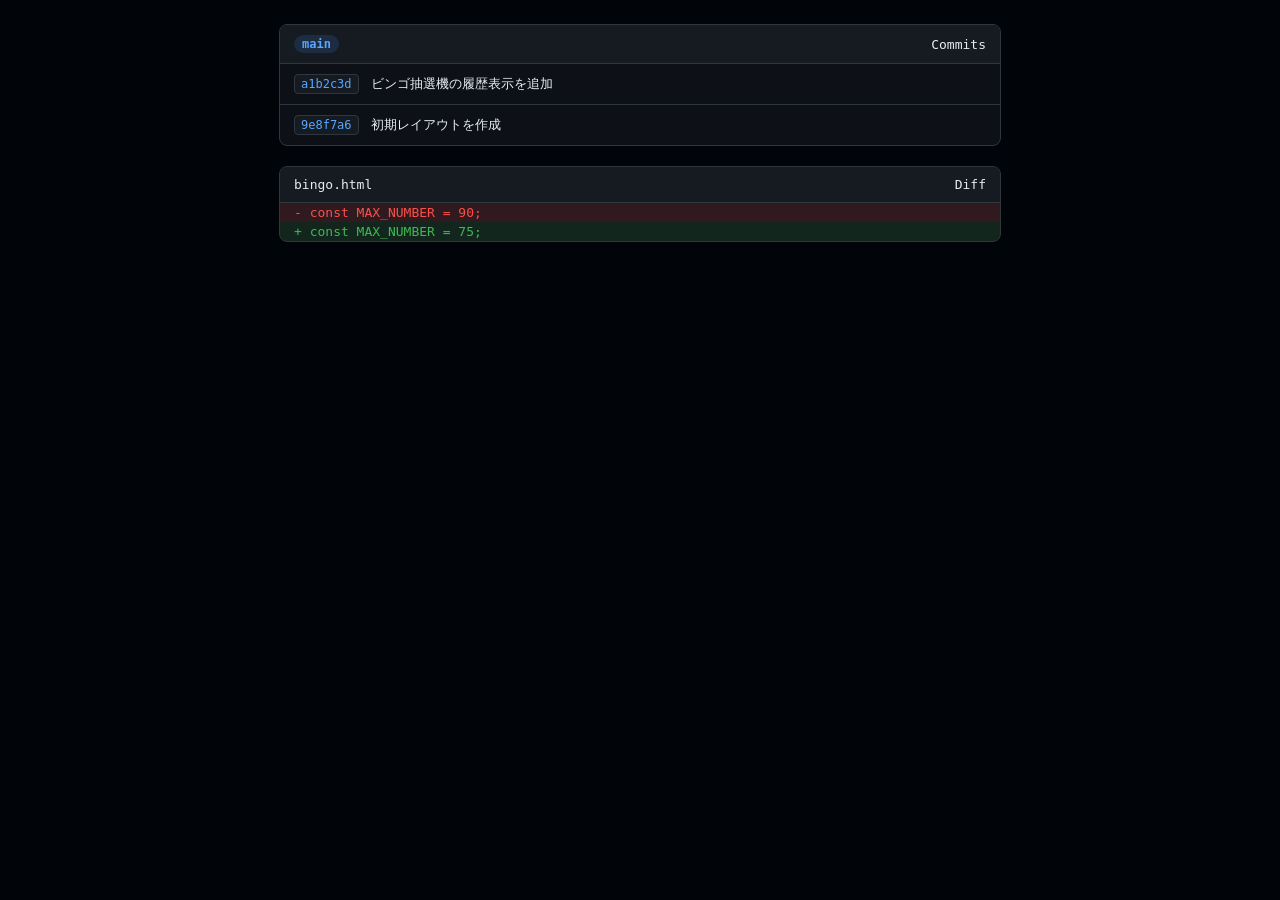
==== index.html @ 0405ed3b "Add files via upload" ====
<!DOCTYPE html>
<html lang="ja">
<head>
  <meta charset="UTF-8">
  <meta name="viewport" content="width=device-width, initial-scale=1.0">
  <title>Git コミット・差分ビュー</title>
  <style>
    /* Git コミットログ・差分ビュー用スタイル */
    :root {
      --git-bg: #0d1117;
      --git-surface: #161b22;
      --git-border: #30363d;
      --git-text: #e6edf3;
      --git-muted: #8b949e;
      --git-add-bg: rgba(46, 160, 67, 0.15);
      --git-add-text: #3fb950;
      --git-del-bg: rgba(248, 81, 73, 0.15);
      --git-del-text: #f85149;
      --git-branch-bg: rgba(56, 139, 253, 0.15);
      --git-branch-text: #58a6ff;
    }

    body {
      background-color: #010409;
      color: var(--git-text);
      font-family: -apple-system, BlinkMacSystemFont, "Segoe UI", sans-serif;
      margin: 0;
      padding: 24px;
    }

    .git-panel {
      max-width: 720px;
      margin: 0 auto 20px;
      background-color: var(--git-bg);
      color: var(--git-text);
      border: 1px solid var(--git-border);
      border-radius: 8px;
      font-family: ui-monospace, SFMono-Regular, Menlo, Monaco, Consolas, monospace;
      font-size: 13px;
      overflow: hidden;
    }

    .git-header {
      display: flex;
      align-items: center;
      justify-content: space-between;
      padding: 10px 14px;
      background-color: var(--git-surface);
      border-bottom: 1px solid var(--git-border);
    }

    .git-branch {
      display: inline-flex;
      align-items: center;
      gap: 6px;
      padding: 2px 8px;
      border-radius: 999px;
      background-color: var(--git-branch-bg);
      color: var(--git-branch-text);
      font-size: 12px;
      font-weight: 600;
    }

    .git-commit-list {
      list-style: none;
      margin: 0;
      padding: 0;
    }

    .git-commit-item {
      display: flex;
      align-items: center;
      gap: 12px;
      padding: 10px 14px;
      border-bottom: 1px solid var(--git-border);
    }

    .git-commit-item:last-child {
      border-bottom: none;
    }

    .git-hash {
      color: var(--git-branch-text);
      background-color: var(--git-surface);
      border: 1px solid var(--git-border);
      border-radius: 4px;
      padding: 2px 6px;
      font-size: 12px;
    }

    .git-diff-line {
      padding: 2px 14px;
      white-space: pre-wrap;
      word-break: break-all;
    }

    .git-diff-add {
      background-color: var(--git-add-bg);
      color: var(--git-add-text);
    }

    .git-diff-add::before {
      content: "+ ";
    }

    .git-diff-del {
      background-color: var(--git-del-bg);
      color: var(--git-del-text);
    }

    .git-diff-del::before {
      content: "- ";
    }
  </style>
</head>
<body>

  <!-- コミット一覧パネル -->
  <div class="git-panel">
    <div class="git-header">
      <span class="git-branch">main</span>
      <span>Commits</span>
    </div>
    <ul class="git-commit-list">
      <li class="git-commit-item">
        <span class="git-hash">a1b2c3d</span>
        <span>ビンゴ抽選機の履歴表示を追加</span>
      </li>
      <li class="git-commit-item">
        <span class="git-hash">9e8f7a6</span>
        <span>初期レイアウトを作成</span>
      </li>
    </ul>
  </div>

  <!-- 差分（diff）パネル -->
  <div class="git-panel">
    <div class="git-header">
      <span>bingo.html</span>
      <span>Diff</span>
    </div>
    <div class="git-diff-line git-diff-del">const MAX_NUMBER = 90;</div>
    <div class="git-diff-line git-diff-add">const MAX_NUMBER = 75;</div>
  </div>

</body>
</html>
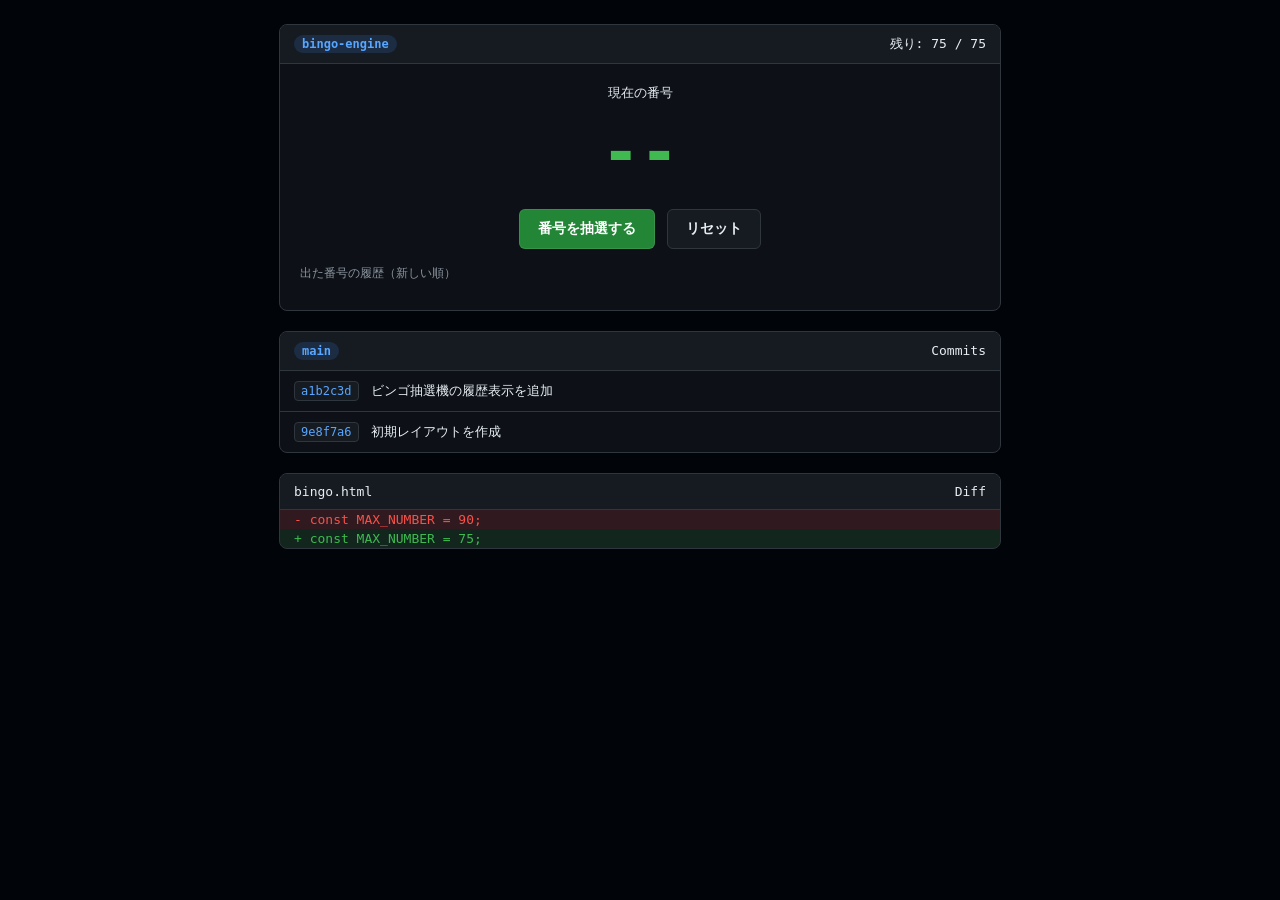
==== commit ffdd013d: "Update bingo engine layout and functionality" ====
--- a/index.html
+++ b/index.html
@@ -3,9 +3,8 @@
 <head>
   <meta charset="UTF-8">
   <meta name="viewport" content="width=device-width, initial-scale=1.0">
-  <title>Git コミット・差分ビュー</title>
+  <title>Git風 ビンゴ抽選機</title>
   <style>
-    /* Git コミットログ・差分ビュー用スタイル */
     :root {
       --git-bg: #0d1117;
       --git-surface: #161b22;
@@ -61,6 +60,74 @@
       font-weight: 600;
     }
 
+    .bingo-body {
+      padding: 20px;
+      text-align: center;
+    }
+
+    .current-number-box {
+      font-size: 64px;
+      font-weight: 700;
+      line-height: 1.2;
+      margin: 12px 0 18px;
+      color: var(--git-add-text);
+    }
+
+    .btn-row {
+      display: flex;
+      justify-content: center;
+      gap: 12px;
+      flex-wrap: wrap;
+      margin-bottom: 16px;
+    }
+
+    button {
+      font-family: inherit;
+      font-size: 14px;
+      font-weight: 600;
+      padding: 10px 18px;
+      border-radius: 6px;
+      border: 1px solid var(--git-border);
+      cursor: pointer;
+    }
+
+    .btn-draw {
+      background-color: #238636;
+      color: #ffffff;
+      border-color: rgba(240, 246, 252, 0.1);
+    }
+
+    .btn-draw:disabled {
+      opacity: 0.45;
+      cursor: not-allowed;
+    }
+
+    .btn-reset {
+      background-color: var(--git-surface);
+      color: var(--git-text);
+    }
+
+    .history-title {
+      text-align: left;
+      color: var(--git-muted);
+      font-size: 12px;
+      margin-bottom: 8px;
+    }
+
+    .history-list {
+      display: flex;
+      flex-wrap: wrap;
+      gap: 8px;
+    }
+
+    .history-badge {
+      padding: 4px 10px;
+      border-radius: 6px;
+      background-color: var(--git-surface);
+      border: 1px solid var(--git-border);
+      font-size: 13px;
+    }
+
     .git-commit-list {
       list-style: none;
       margin: 0;
@@ -114,6 +181,24 @@
   </style>
 </head>
 <body>
+
+  <!-- ビンゴ抽選機パネル -->
+  <div class="git-panel">
+    <div class="git-header">
+      <span class="git-branch">bingo-engine</span>
+      <span id="remain-label">残り: 75 / 75</span>
+    </div>
+    <div class="bingo-body">
+      <div>現在の番号</div>
+      <div id="current-number" class="current-number-box">--</div>
+      <div class="btn-row">
+        <button id="draw-btn" class="btn-draw" type="button">番号を抽選する</button>
+        <button id="reset-btn" class="btn-reset" type="button">リセット</button>
+      </div>
+      <div class="history-title">出た番号の履歴（新しい順）</div>
+      <div id="history-list" class="history-list"></div>
+    </div>
+  </div>
 
   <!-- コミット一覧パネル -->
   <div class="git-panel">
@@ -143,5 +228,52 @@
     <div class="git-diff-line git-diff-add">const MAX_NUMBER = 75;</div>
   </div>
 
+  <script>
+    const MAX_NUMBER = 75;
+    let pool = [];
+    let history = [];
+
+    const currentNumberEl = document.getElementById("current-number");
+    const remainLabelEl = document.getElementById("remain-label");
+    const historyListEl = document.getElementById("history-list");
+    const drawBtn = document.getElementById("draw-btn");
+    const resetBtn = document.getElementById("reset-btn");
+
+    function initGame() {
+      pool = Array.from({ length: MAX_NUMBER }, (_, i) => i + 1);
+      history = [];
+      currentNumberEl.textContent = "--";
+      drawBtn.disabled = false;
+      render();
+    }
+
+    function render() {
+      remainLabelEl.textContent = `残り: ${pool.length} / ${MAX_NUMBER}`;
+      historyListEl.innerHTML = "";
+      history.forEach((num) => {
+        const badge = document.createElement("span");
+        badge.className = "history-badge";
+        badge.textContent = num;
+        historyListEl.appendChild(badge);
+      });
+    }
+
+    drawBtn.addEventListener("click", () => {
+      if (pool.length === 0) return;
+      const idx = Math.floor(Math.random() * pool.length);
+      const [picked] = pool.splice(idx, 1);
+      history.unshift(picked);
+      currentNumberEl.textContent = picked;
+      if (pool.length === 0) {
+        drawBtn.disabled = true;
+      }
+      render();
+    });
+
+    resetBtn.addEventListener("click", initGame);
+
+    initGame();
+  </script>
+
 </body>
-</html>+</html>
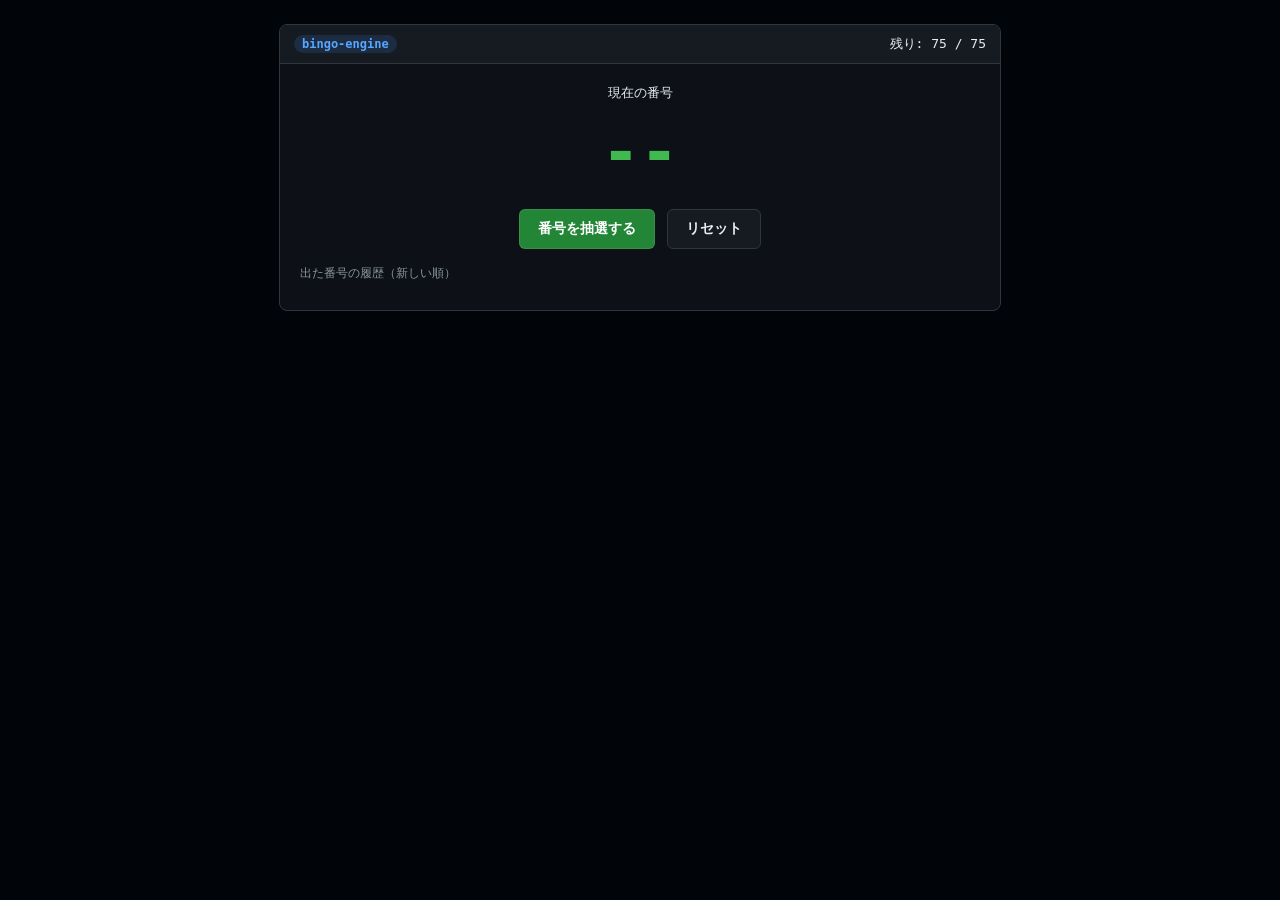
==== commit bcf04c92: "Update index.html" ====
--- a/index.html
+++ b/index.html
@@ -199,81 +199,3 @@
       <div id="history-list" class="history-list"></div>
     </div>
   </div>
-
-  <!-- コミット一覧パネル -->
-  <div class="git-panel">
-    <div class="git-header">
-      <span class="git-branch">main</span>
-      <span>Commits</span>
-    </div>
-    <ul class="git-commit-list">
-      <li class="git-commit-item">
-        <span class="git-hash">a1b2c3d</span>
-        <span>ビンゴ抽選機の履歴表示を追加</span>
-      </li>
-      <li class="git-commit-item">
-        <span class="git-hash">9e8f7a6</span>
-        <span>初期レイアウトを作成</span>
-      </li>
-    </ul>
-  </div>
-
-  <!-- 差分（diff）パネル -->
-  <div class="git-panel">
-    <div class="git-header">
-      <span>bingo.html</span>
-      <span>Diff</span>
-    </div>
-    <div class="git-diff-line git-diff-del">const MAX_NUMBER = 90;</div>
-    <div class="git-diff-line git-diff-add">const MAX_NUMBER = 75;</div>
-  </div>
-
-  <script>
-    const MAX_NUMBER = 75;
-    let pool = [];
-    let history = [];
-
-    const currentNumberEl = document.getElementById("current-number");
-    const remainLabelEl = document.getElementById("remain-label");
-    const historyListEl = document.getElementById("history-list");
-    const drawBtn = document.getElementById("draw-btn");
-    const resetBtn = document.getElementById("reset-btn");
-
-    function initGame() {
-      pool = Array.from({ length: MAX_NUMBER }, (_, i) => i + 1);
-      history = [];
-      currentNumberEl.textContent = "--";
-      drawBtn.disabled = false;
-      render();
-    }
-
-    function render() {
-      remainLabelEl.textContent = `残り: ${pool.length} / ${MAX_NUMBER}`;
-      historyListEl.innerHTML = "";
-      history.forEach((num) => {
-        const badge = document.createElement("span");
-        badge.className = "history-badge";
-        badge.textContent = num;
-        historyListEl.appendChild(badge);
-      });
-    }
-
-    drawBtn.addEventListener("click", () => {
-      if (pool.length === 0) return;
-      const idx = Math.floor(Math.random() * pool.length);
-      const [picked] = pool.splice(idx, 1);
-      history.unshift(picked);
-      currentNumberEl.textContent = picked;
-      if (pool.length === 0) {
-        drawBtn.disabled = true;
-      }
-      render();
-    });
-
-    resetBtn.addEventListener("click", initGame);
-
-    initGame();
-  </script>
-
-</body>
-</html>
